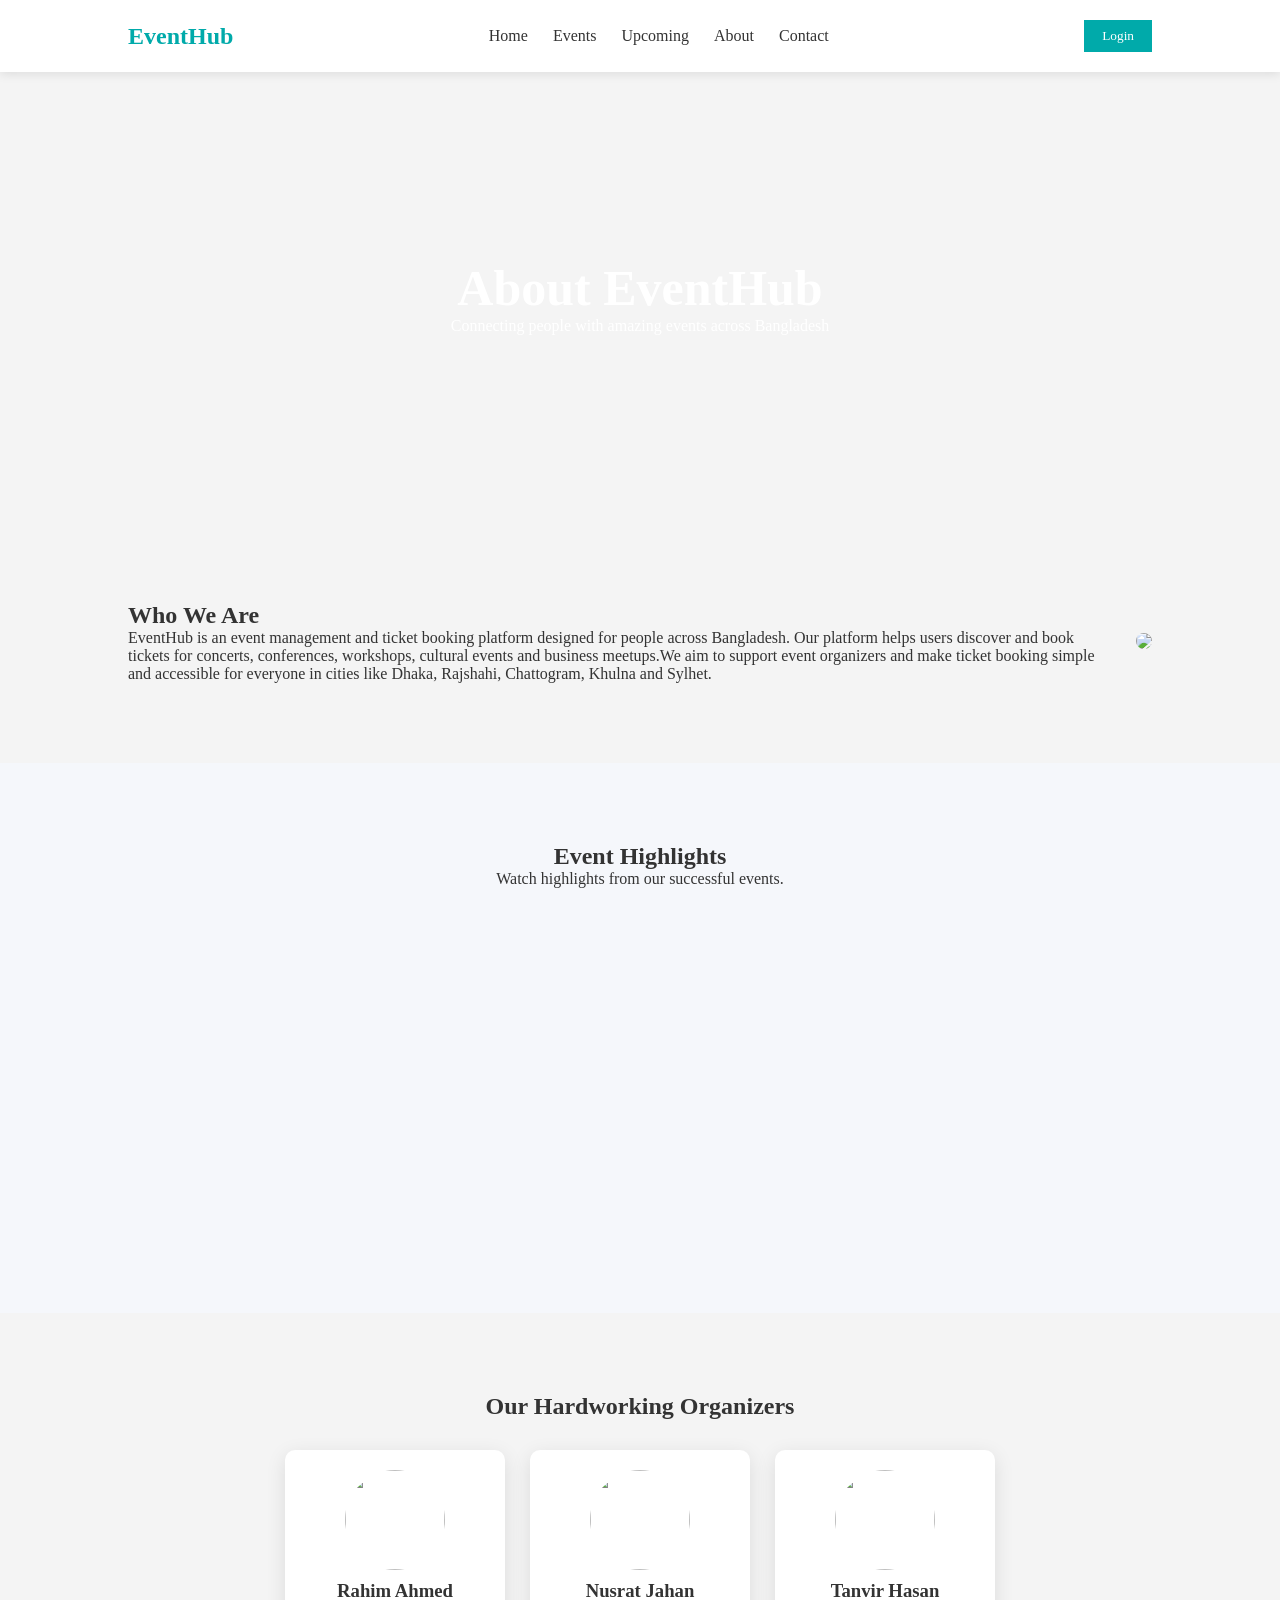
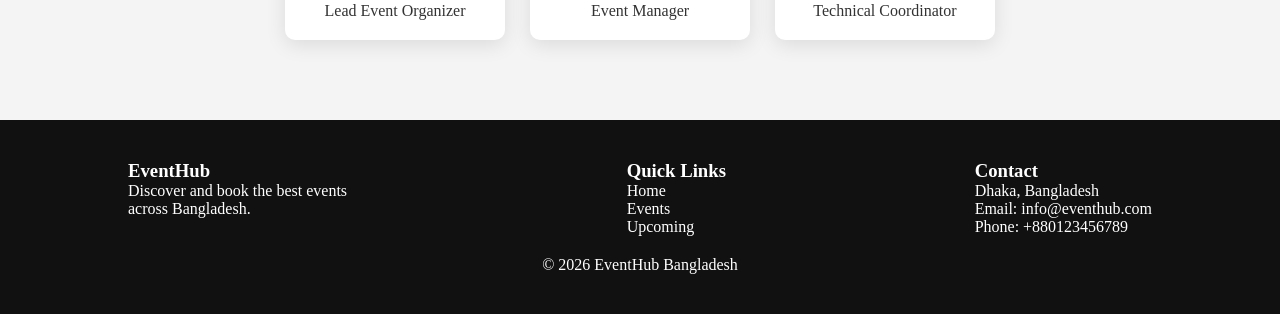
==== about.html @ 4257c430 "update about section" ====
<!DOCTYPE html>
<html lang="en">

<head>

<meta charset="UTF-8">
<meta name="viewport" content="width=device-width, initial-scale=1.0">

<title>About | EventHub Bangladesh</title>

<link rel="stylesheet" href="style.css">

</head>

<body>


<!-- NAVBAR -->

<header>

<nav class="navbar">

<h2 class="logo">EventHub</h2>

<ul class="menu">

<li><a href="index.html">Home</a></li>
<li><a href="events.html">Events</a></li>
<li><a href="upcoming.html">Upcoming</a></li>
<li><a href="about.html">About</a></li>
<li><a href="contact.html">Contact</a></li>

</ul>

<button class="nav-btn" onclick="window.location.href='login.html'">Login</button>

</nav>

</header>


<!-- HERO SECTION -->

<section class="about-hero">

<div class="hero-content">

<h1>About EventHub</h1>

<p>Connecting people with amazing events across Bangladesh</p>

</div>

</section>


<!-- ABOUT INFO -->

<section class="about-info">

<div class="about-container">

<div class="about-text">

<h2>Who We Are</h2>

<p>
EventHub is an event management and ticket booking platform designed for people across Bangladesh.
Our platform helps users discover and book tickets for concerts, conferences, workshops,
cultural events and business meetups.We aim to support event organizers and make ticket booking simple and accessible for everyone
in cities like Dhaka, Rajshahi, Chattogram, Khulna and Sylhet.
</p>

</div>

<div class="about-image">

<img src="https://images.unsplash.com/photo-1505373877841-8d25f7d46678">

</div>

</div>

</section>


<!-- VIDEO SECTION -->

<section class="about-video">

<h2>Event Highlights</h2>

<p>Watch highlights from our successful events.</p>

<div class="video-container">

<iframe 
width="560" 
height="315" 
src="https://www.youtube.com/embed/ScMzIvxBSi4"
title="Event Video"
frameborder="0"
allow="accelerometer; autoplay; clipboard-write; encrypted-media; gyroscope; picture-in-picture"
allowfullscreen>

</iframe>

</div>

</section>


<!-- TEAM SECTION -->

<section class="team">

<h2>Our Hardworking Organizers</h2>

<div class="team-container">

<div class="team-card">

<img src="https://randomuser.me/api/portraits/men/21.jpg">

<h3>Rahim Ahmed</h3>

<p>Lead Event Organizer</p>

</div>


<div class="team-card">

<img src="https://randomuser.me/api/portraits/women/44.jpg">

<h3>Nusrat Jahan</h3>

<p>Event Manager</p>

</div>


<div class="team-card">

<img src="https://randomuser.me/api/portraits/men/55.jpg">

<h3>Tanvir Hasan</h3>

<p>Technical Coordinator</p>

</div>

</div>

</section>


<!-- FOOTER -->

<footer>

<div class="footer-container">

<div class="footer-col">

<h3>EventHub</h3>

<p>Discover and book the best events across Bangladesh.</p>

</div>

<div class="footer-col">

<h3>Quick Links</h3>

<p>Home</p>
<p>Events</p>
<p>Upcoming</p>

</div>

<div class="footer-col">

<h3>Contact</h3>

<p>Dhaka, Bangladesh</p>
<p>Email: info@eventhub.com</p>
<p>Phone: +880123456789</p>

</div>

</div>

<p class="copyright">© 2026 EventHub Bangladesh</p>

</footer>


</body>

</html>
---- style.css ----
/* ===== GLOBAL STYLE (ALL PAGES) ===== */

*{
margin:0;
padding:0;
box-sizing:border-box;
font-family:Poppins;
}

body{
background:#f5f7fb;
color:#333;
}

/* ===== NAVBAR (ALL PAGES) ===== */

.navbar{
display:flex;
justify-content:space-between;
align-items:center;
padding:20px 10%;
background:white;
box-shadow:0 2px 10px rgba(0,0,0,0.1);
}

.logo{
color:#0aa;
}

.menu{
display:flex;
gap:25px;
list-style:none;
}

.menu a{
text-decoration:none;
color:#333;
}

.nav-btn{
padding:8px 18px;
background:#0aa;
border:none;
color:white;
cursor:pointer;
}

/* ===== HERO SECTION (HOME PAGE) ===== */

.hero{
height:70vh;
background:url("https://images.unsplash.com/photo-1653821355736-0c2598d0a63e?q=80&w=1170&auto=format&fit=crop&ixlib=rb-4.1.0") center/cover;
display:flex;
align-items:center;
justify-content:center;
text-align:center;
color:white;
}

.hero h1{
font-size:48px;
margin-bottom:10px;
}

.hero-btn{
display:inline-block;
margin-top:20px;
padding:12px 25px;
background:#0aa;
color:white;
text-decoration:none;
}

/* ===== SUCCESSFUL EVENTS SECTION (HOME PAGE) ===== */

.success{
padding:70px 10%;
text-align:center;
background:#f5f7fb;
}

.success-container{
display:flex;
gap:25px;
justify-content:center;
flex-wrap:wrap;
margin-top:30px;
}

.success-card{
background:white;
width:280px;
border-radius:10px;
box-shadow:0 5px 20px rgba(0,0,0,0.1);
overflow:hidden;
transition:0.3s;
}

.success-card:hover{
transform:translateY(-8px);
}

.success-card img{
width:100%;
}

.success-card h3{
margin:10px;
}

.success-card p{
margin:10px;
}

/* ===== ORGANIZERS SECTION (HOME PAGE) ===== */

.organizers{
padding:70px 10%;
text-align:center;
background:#ffffff;
}

.organizer-container{
display:flex;
justify-content:center;
gap:25px;
flex-wrap:wrap;
margin-top:30px;
}

.organizer-card{
background:#f5f7fb;
width:220px;
padding:20px;
border-radius:10px;
box-shadow:0 5px 20px rgba(0,0,0,0.1);
}

.organizer-card img{
width:100px;
height:100px;
border-radius:50%;
margin-bottom:10px;
}

/* ===== EVENTS SECTION (HOME PAGE + EVENTS PAGE) ===== */

.events{
padding:70px 10%;
text-align:center;
}

.event-container{
display:flex;
gap:25px;
justify-content:center;
margin-top:30px;
flex-wrap:wrap;
}

.card{
background:white;
width:280px;
border-radius:10px;
box-shadow:0 5px 20px rgba(0,0,0,0.1);
overflow:hidden;
}

.card img{
width:100%;
}

.card h3{
margin:10px;
}

.card p{
margin:5px 10px;
}

.price{
color:#0aa;
font-weight:600;
}

.book-btn{
margin:15px;
padding:10px 20px;
background:#0aa;
border:none;
color:white;
cursor:pointer;
}

.book-cta{
margin:15px;
padding:10px 20px;
background:rgb(69, 71, 71);
border:none;
color:white;
cursor:pointer;
}

/* ===== UPCOMING EVENTS SECTION (HOME PAGE) ===== */

.upcoming{
padding:70px 10%;
background:#111;
color:white;
text-align:center;
}

.upcoming-container{
display:flex;
justify-content:center;
gap:25px;
margin-top:40px;
flex-wrap:wrap;
}

.upcoming-card{
background:white;
color:#333;
width:280px;
border-radius:10px;
overflow:hidden;
box-shadow:0 5px 20px rgba(0,0,0,0.2);
transition:0.3s;
}

.upcoming-card:hover{
transform:translateY(-8px);
}

.upcoming-card img{
width:100%;
}

.upcoming-card h3{
margin:10px;
}

.upcoming-card p{
margin:5px 10px;
}

/* ===== FAQ SECTION (HOME PAGE) ===== */

body{
font-family: Arial;
background:#f4f4f4;
margin:0;
padding:0;
}

.faq-section{
width:60%;
margin:50px auto;
}

.faq-section h2{
text-align:center;
margin-bottom:30px;
}

.faq-item{
margin-bottom:10px;
border-radius:5px;
overflow:hidden;
}

.faq-question{
width:100%;
padding:15px;
border:none;
background:#fff;
cursor:pointer;
font-size:16px;
text-align:left;
transition:0.3s;
}

.faq-question:hover{
background:#ffd43b;
}

.faq-question.active{
background:#ffd43b;
}

.faq-answer{
display:none;
background:#fff;
padding:15px;
border-top:1px solid #ddd;
}

/* ===== CTA SECTION (HOME PAGE) ===== */

.cta{
padding:80px 10%;
text-align:center;
background:#0aa;
color:white;
}

.cta-btn{
margin-top:20px;
padding:12px 25px;
border:none;
background:white;
color:#0aa;
cursor:pointer;
}

/* ===== FOOTER (ALL PAGES) ===== */

footer{
background:#111;
color:white;
padding:40px 10%;
}

.footer-container{
display:flex;
justify-content:space-between;
flex-wrap:wrap;
}

.footer-col{
max-width:250px;
}

.copyright{
text-align:center;
margin-top:20px;
}

/* ===== EVENTS PAGE ===== */

.events-page{
padding:80px 10%;
text-align:center;
}

.pagination{
margin-top:40px;
}

.pagination a{
padding:10px 15px;
background:#eee;
margin:5px;
text-decoration:none;
}

.pagination .active{
background:#0aa;
color:white;
}

/* ===== BOOKING PAGE ===== */

.booking-section{
padding:80px 10%;
text-align:center;
}

.booking-form{
max-width:400px;
margin:auto;
display:flex;
flex-direction:column;
gap:15px;
margin-top:30px;
}

.booking-form input,
.booking-form select{
padding:10px;
border:1px solid #ccc;
border-radius:5px;
}

.submit-btn{
padding:12px;
background:#0aa;
color:white;
border:none;
cursor:pointer;
}

#successMsg{
margin-top:10px;
color:green;
font-weight:bold;
}

/* ===== ABOUT PAGE ===== */

.about-hero{
height:50vh;
background:url("https://images.unsplash.com/photo-1492684223066-81342ee5ff30") center/cover;
display:flex;
align-items:center;
justify-content:center;
text-align:center;
color:white;
}

.about-hero h1{
font-size:50px;
}

/* ===== ABOUT INFO SECTION ===== */

.about-info{
padding:80px 10%;
}

.about-container{
display:flex;
align-items:center;
gap:40px;
flex-wrap:wrap;
}

.about-text{
flex:1;
}

.about-image img{
width:100%;
border-radius:10px;
}

/* ===== VIDEO SECTION (ABOUT PAGE) ===== */

.about-video{
background:#f5f7fb;
padding:80px 10%;
text-align:center;
}

.video-container{
margin-top:30px;
display:flex;
justify-content:center;
}

/* ===== TEAM SECTION (ABOUT PAGE) ===== */

.team{
padding:80px 10%;
text-align:center;
}

.team-container{
display:flex;
justify-content:center;
gap:25px;
flex-wrap:wrap;
margin-top:30px;
}

.team-card{
background:white;
padding:20px;
border-radius:10px;
box-shadow:0 5px 20px rgba(0,0,0,0.1);
width:220px;
}

.team-card img{
width:100px;
height:100px;
border-radius:50%;
margin-bottom:10px;
}

/* ===== CONTACT PAGE ===== */

.contact-hero{
height:40vh;
background:url("https://images.unsplash.com/photo-1511578314322-379afb476865") center/cover;
display:flex;
flex-direction:column;
align-items:center;
justify-content:center;
color:white;
text-align:center;
}

.contact-hero h1{
font-size:45px;
}

/* ===== CONTACT FORM SECTION ===== */

.contact-section{
padding:80px 10%;
}

.contact-container{
display:flex;
gap:40px;
flex-wrap:wrap;
}

.contact-form{
flex:1;
}

.contact-form form{
display:flex;
flex-direction:column;
gap:15px;
margin-top:20px;
}

.contact-form input,
.contact-form textarea{
padding:10px;
border:1px solid #ccc;
border-radius:5px;
}

.contact-info{
flex:1;
background:#f5f7fb;
padding:20px;
border-radius:10px;
}

/* ===== GOOGLE MAP SECTION ===== */

.map-section{
padding:80px 10%;
text-align:center;
}

.map-container iframe{
width:100%;
height:400px;
border-radius:10px;
}

/* ===== PAYMENT SECTION (BOOKING PAGE) ===== */

.payment-section{
margin-top:25px;
}

.payment-methods{
display:flex;
gap:15px;
margin-top:15px;
flex-wrap:wrap;
}

.payment-card{
border:2px solid #ddd;
border-radius:10px;
padding:15px;
width:120px;
text-align:center;
cursor:pointer;
transition:0.3s;
background:white;
}

.payment-card img{
width:50px;
margin-bottom:5px;
}

.payment-card input{
display:none;
}

.payment-card:hover{
border-color:#0aa;
transform:translateY(-3px);
}

.payment-card input:checked + img{
outline:3px solid #0aa;
border-radius:5px;
}

/* ===== LOGIN PAGE ===== */

.login-section{
height:70vh;
display:flex;
align-items:center;
justify-content:center;
background:#f5f7fb;
}

.login-card{
background:white;
padding:40px;
width:350px;
border-radius:10px;
box-shadow:0 5px 20px rgba(0,0,0,0.1);
text-align:center;
}

.login-card h2{
margin-bottom:20px;
}

.login-card input{
width:100%;
padding:10px;
margin:10px 0;
border:1px solid #ccc;
border-radius:5px;
}

.login-btn{
width:100%;
padding:12px;
background:#0aa;
color:white;
border:none;
cursor:pointer;
margin-top:10px;
}

.register-text{
margin-top:15px;
}

.register-text a{
color:#0aa;
text-decoration:none;
}

#loginSuccess{
margin-top:10px;
color:green;
font-weight:bold;
}
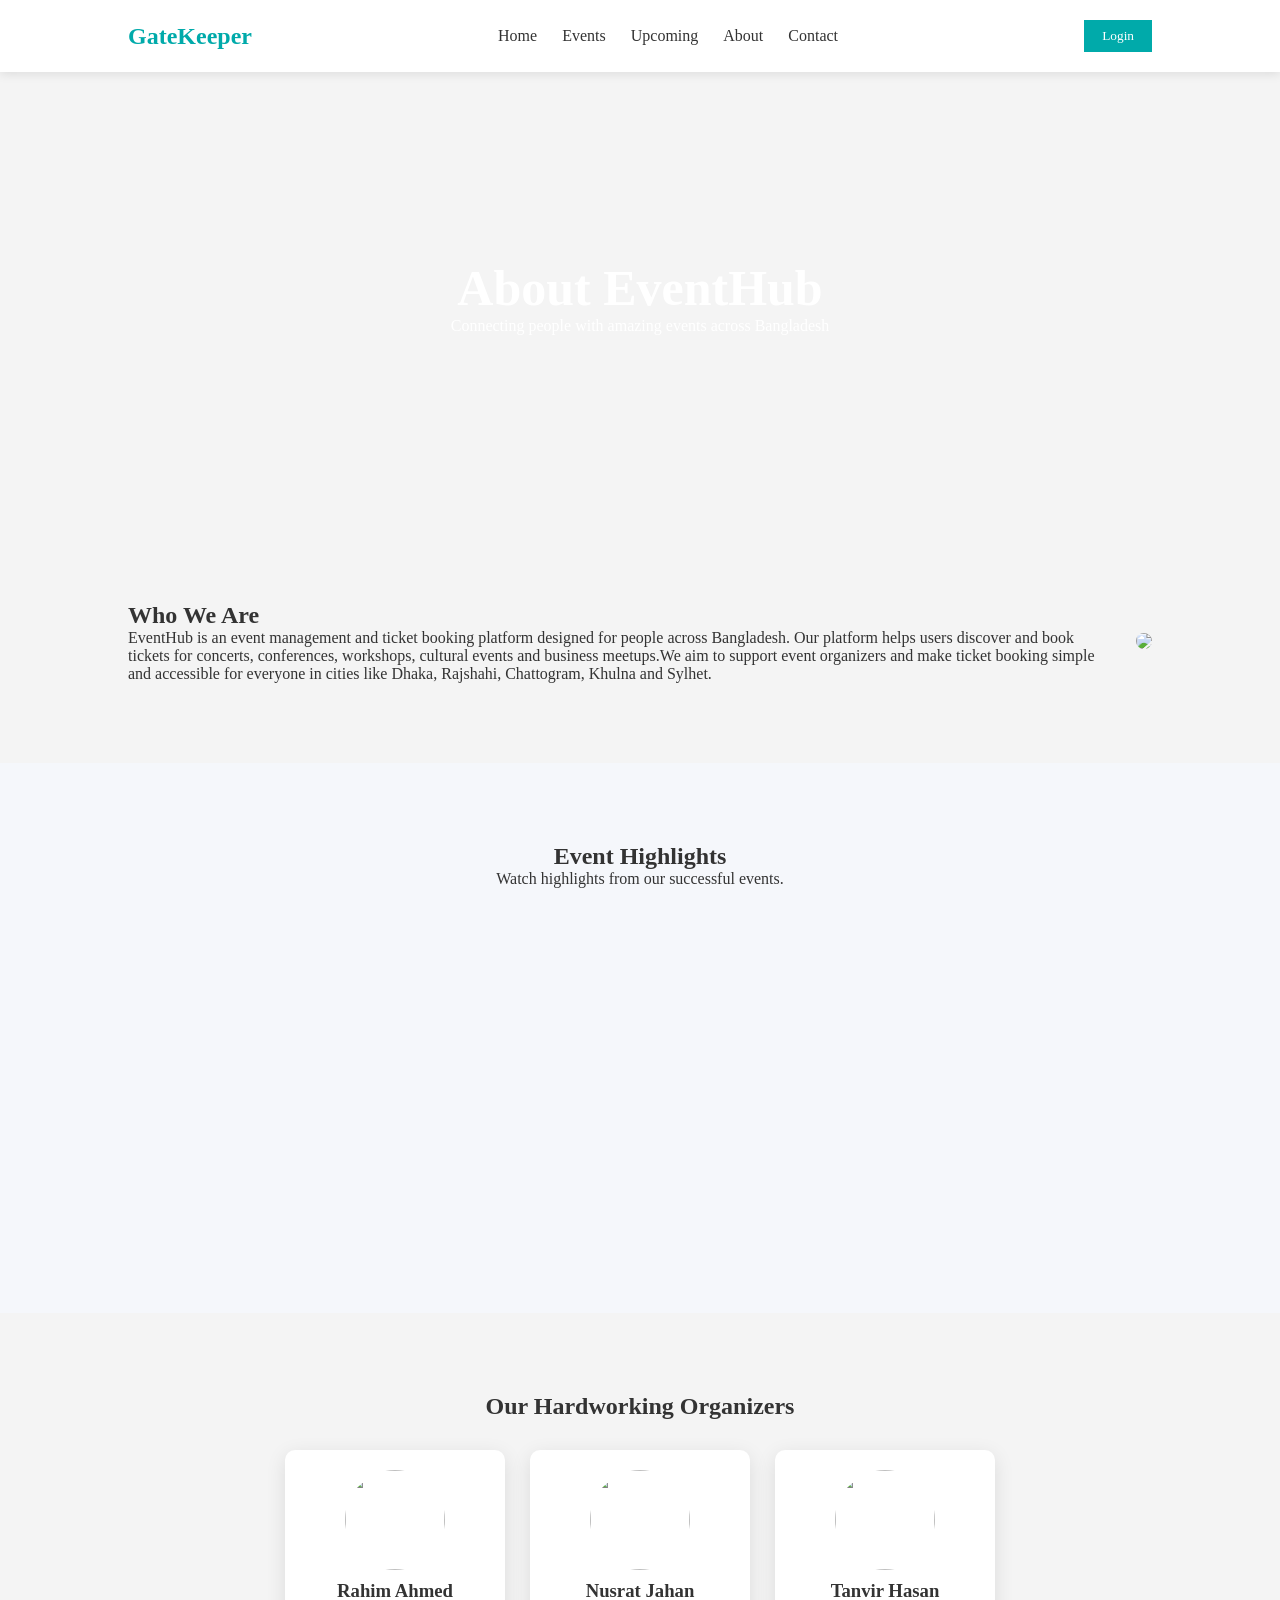
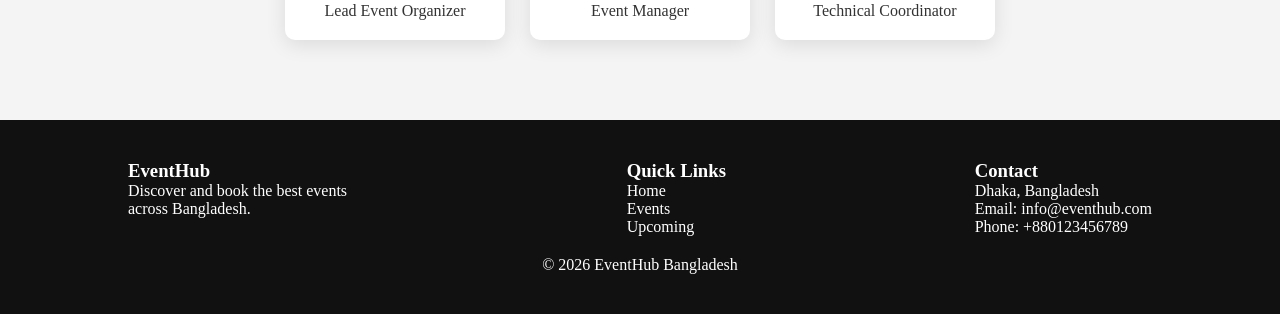
==== commit 80c3d69b: "update logo" ====
--- a/about.html
+++ b/about.html
@@ -21,7 +21,7 @@
 
 <nav class="navbar">
 
-<h2 class="logo">EventHub</h2>
+<h2 class="logo">GateKeeper</h2>
 
 <ul class="menu">
 
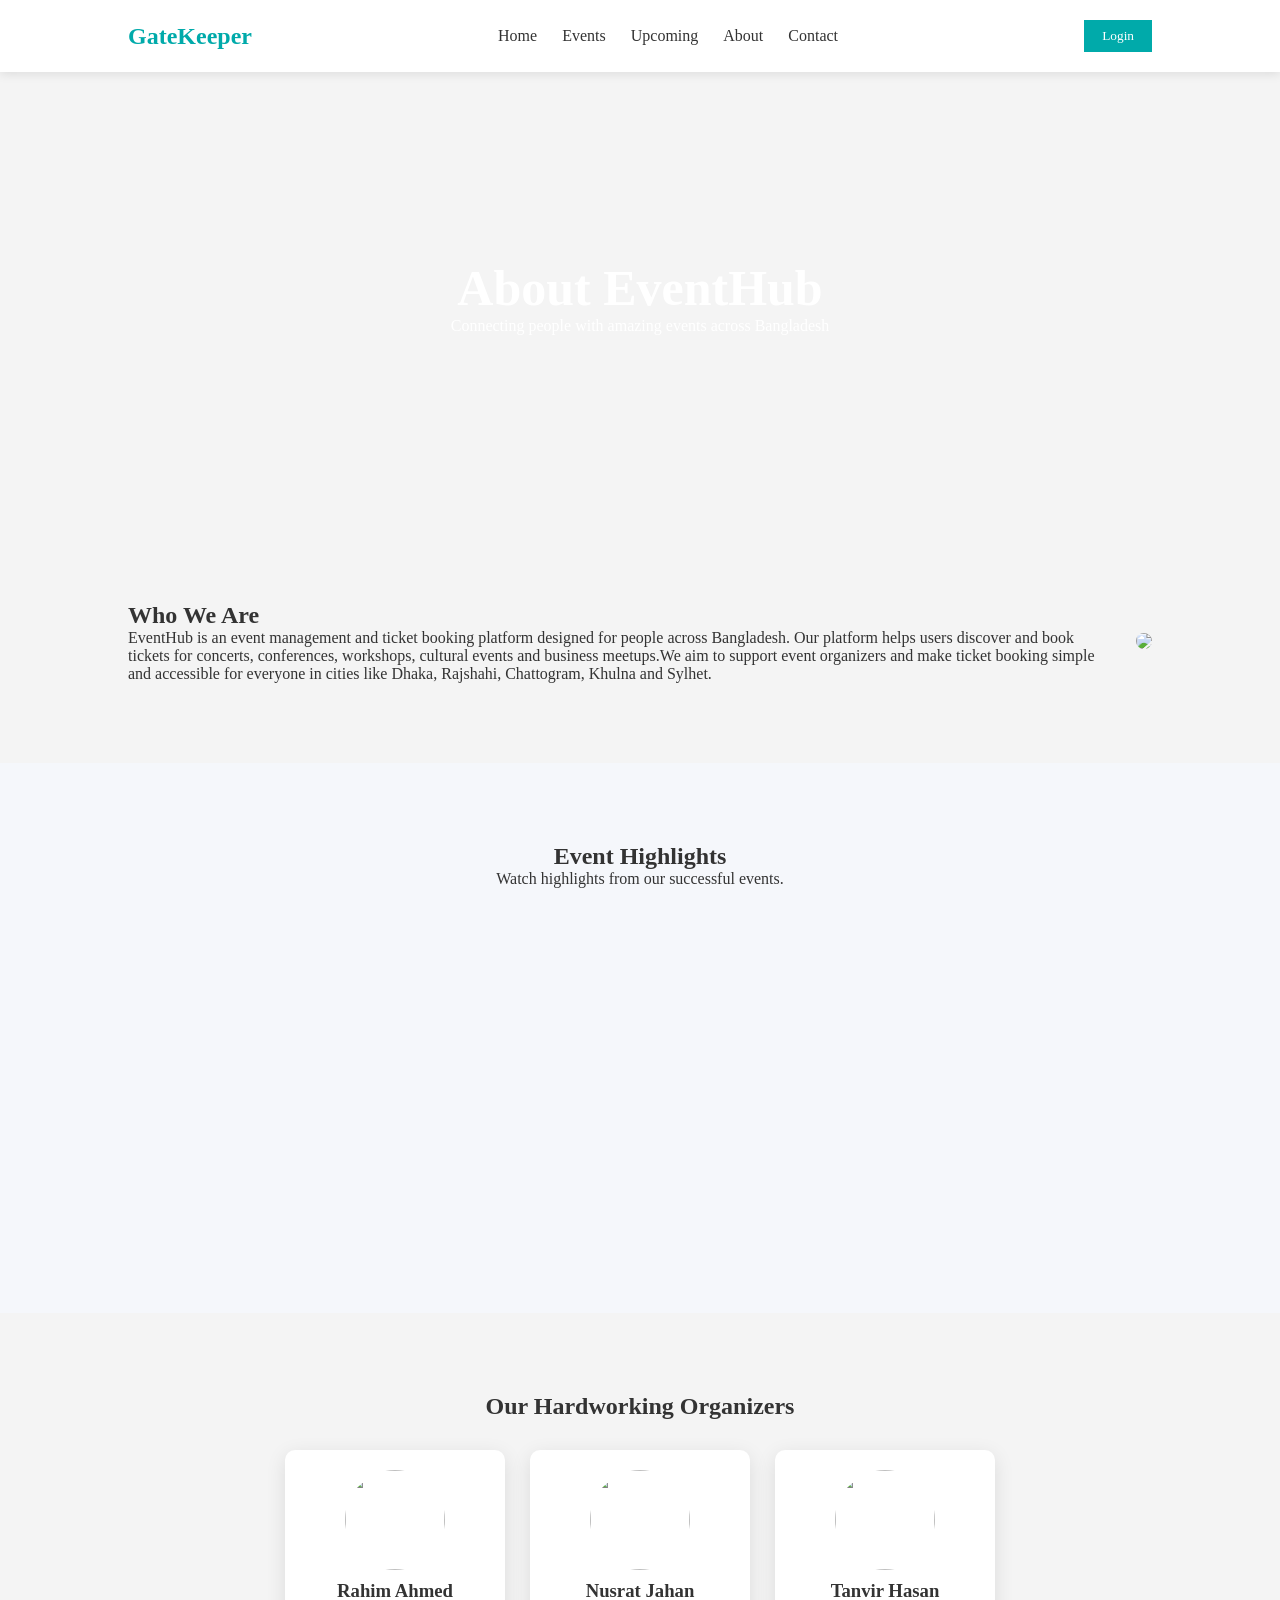
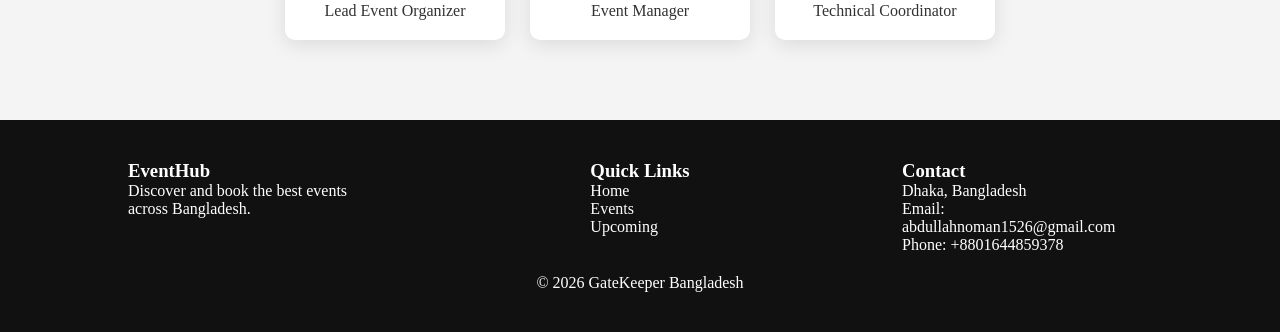
==== commit ed572b5a: "update all file" ====
--- a/about.html
+++ b/about.html
@@ -185,14 +185,14 @@
 <h3>Contact</h3>
 
 <p>Dhaka, Bangladesh</p>
-<p>Email: info@eventhub.com</p>
-<p>Phone: +880123456789</p>
-
-</div>
-
-</div>
-
-<p class="copyright">© 2026 EventHub Bangladesh</p>
+<p>Email: abdullahnoman1526@gmail.com</p>
+<p>Phone: +8801644859378</p>
+
+</div>
+
+</div>
+
+<p class="copyright">© 2026 GateKeeper Bangladesh</p>
 
 </footer>
 
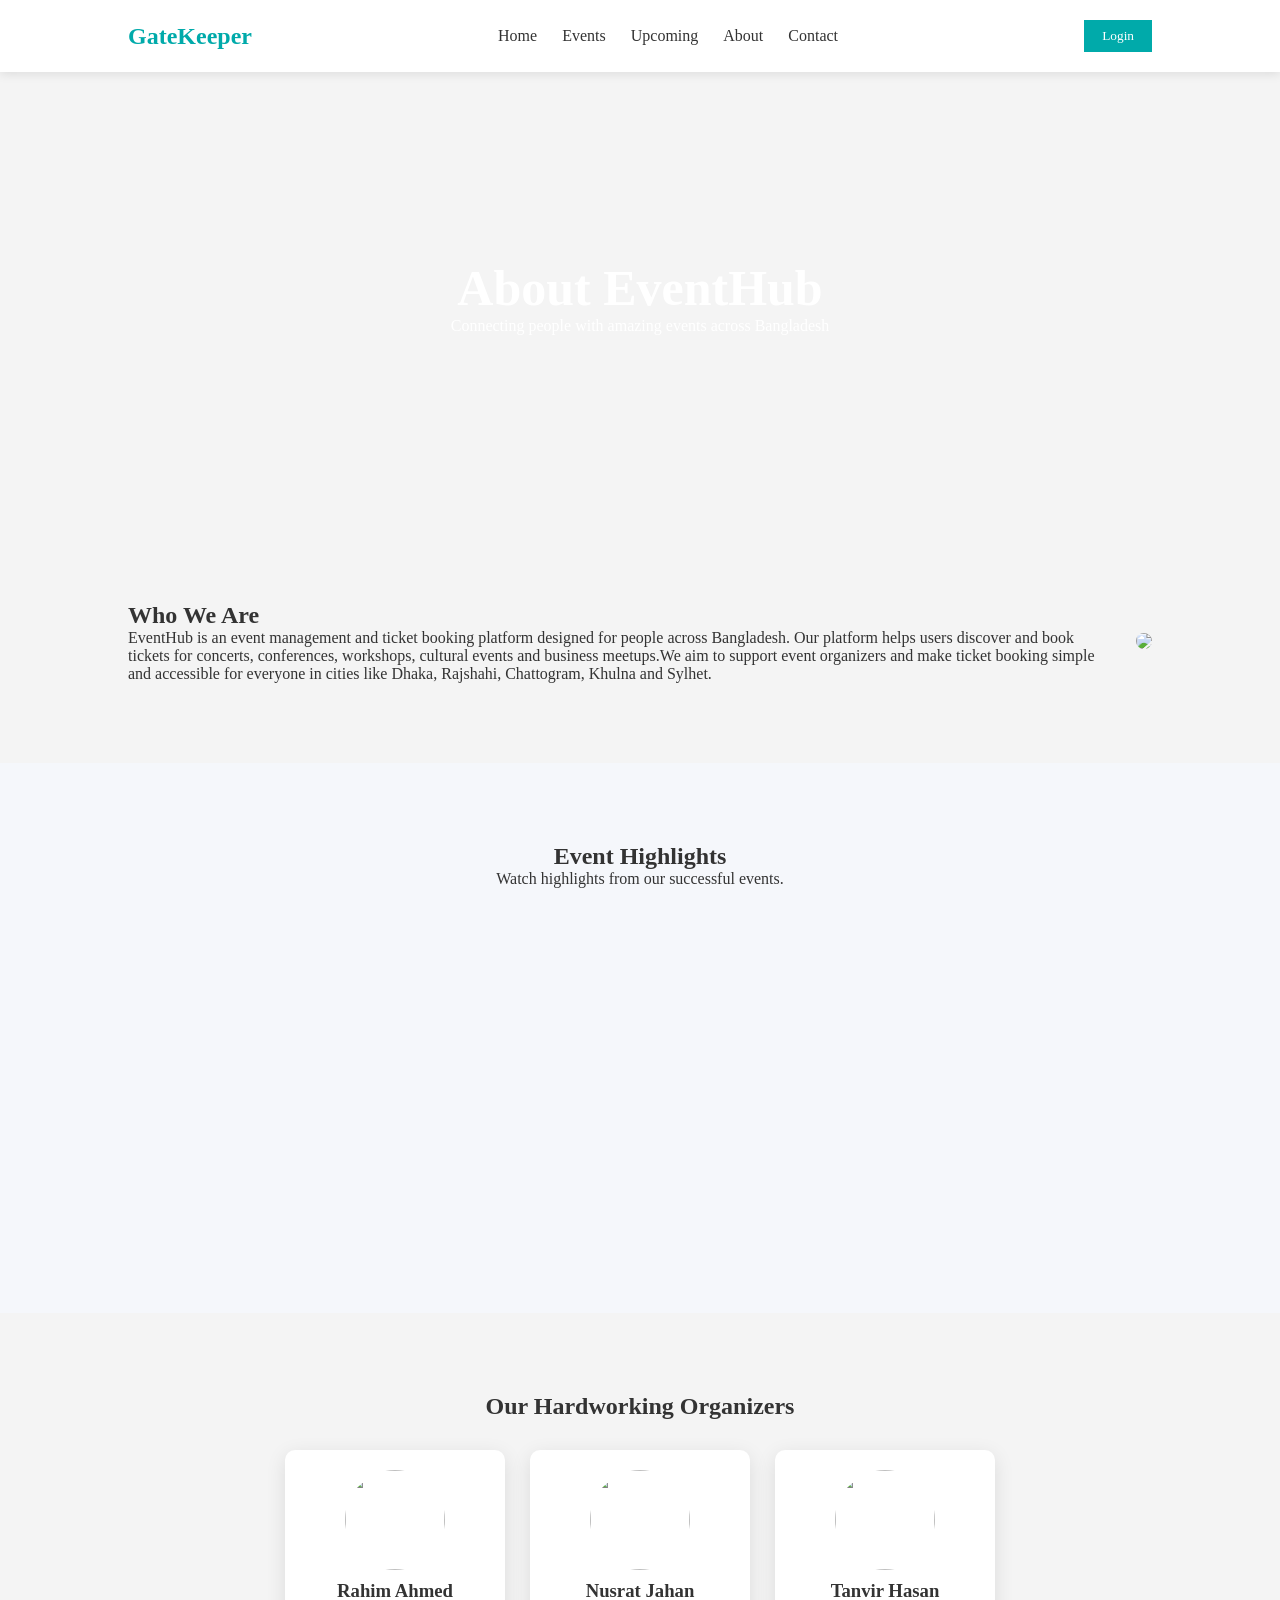
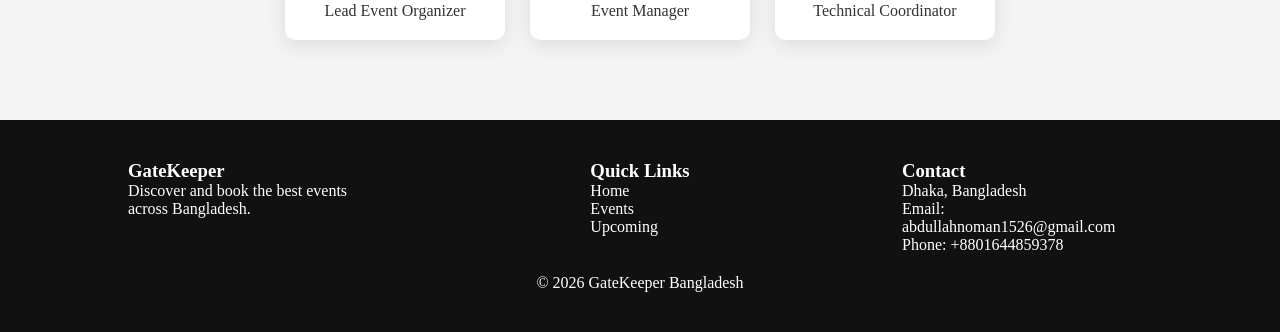
==== commit d442b9ab: "update all" ====
--- a/about.html
+++ b/about.html
@@ -164,7 +164,7 @@
 
 <div class="footer-col">
 
-<h3>EventHub</h3>
+<h3>GateKeeper</h3>
 
 <p>Discover and book the best events across Bangladesh.</p>
 
